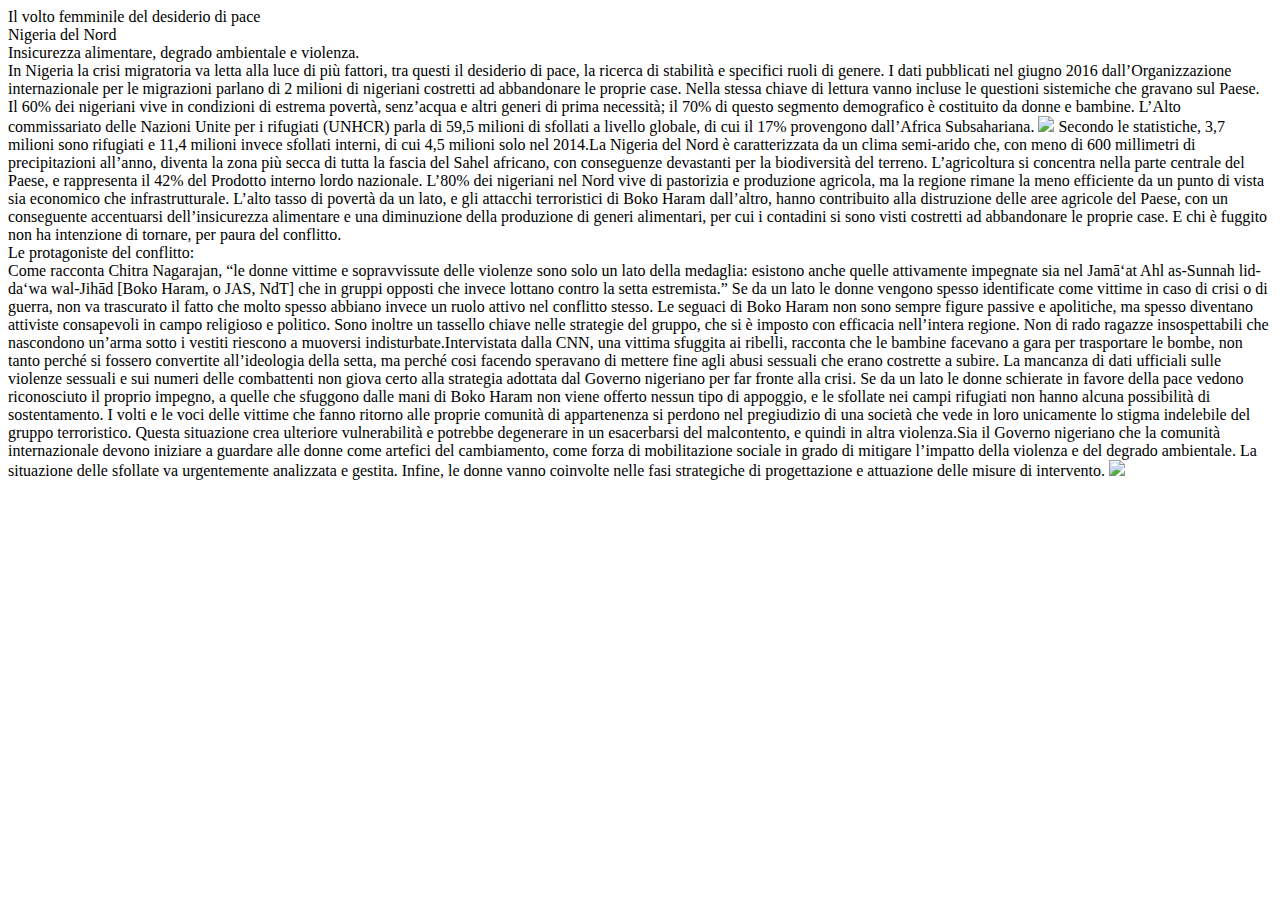
==== index.html @ cd3a7316 "Rename web.html to index.html" ====
<!DOCTYPE html >
<html>
<head>
    <title> il volto femminile del desiderio di pace </title>
<link rel="stylesheet" type="text/css" href="STYLES/main.css">
</head>
<body>
<div class="head">
<header>
		 Il volto femminile del desiderio di pace
</header>
     <div class="subhead">
     	Nigeria del Nord
     </div>     
</div>
<div class="content">
    <div class="headline hl1">
    	Insicurezza alimentare, degrado ambientale e violenza.
    	</div>
    In Nigeria la crisi migratoria va letta alla luce di più fattori, tra questi il desiderio di pace, la ricerca di stabilità e specifici ruoli di genere. I dati pubblicati nel giugno 2016 dall’Organizzazione internazionale per le migrazioni parlano di 2 milioni di nigeriani costretti ad abbandonare le proprie case. Nella stessa chiave di lettura vanno incluse le questioni sistemiche che gravano sul Paese. Il 60% dei nigeriani vive in condizioni di estrema povertà, senz’acqua e altri generi di prima necessità; il 70% di questo segmento demografico è costituito da donne e bambine. L’Alto commissariato delle Nazioni Unite per i rifugiati (UNHCR) parla di 59,5 milioni di sfollati a livello globale, di cui il 17% provengono dall’Africa Subsahariana. 
    <img src="images/nigeria.jpg">

    Secondo le statistiche, 3,7 milioni sono rifugiati e 11,4 milioni invece sfollati interni, di cui 4,5 milioni solo nel 2014.La Nigeria del Nord è caratterizzata da un clima semi-arido che, con meno di 600 millimetri di precipitazioni all’anno, diventa la zona più secca di tutta la fascia del Sahel africano, con conseguenze devastanti per la biodiversità del terreno. L’agricoltura si concentra nella parte centrale del Paese, e rappresenta il 42% del Prodotto interno lordo nazionale. 
    L’80% dei nigeriani nel Nord vive di pastorizia e produzione agricola, ma la regione rimane la meno efficiente da un punto di vista sia economico che infrastrutturale. L’alto tasso di povertà da un lato, e gli attacchi terroristici di Boko Haram dall’altro, hanno contribuito alla distruzione delle aree agricole del Paese, con un conseguente accentuarsi dell’insicurezza alimentare e una diminuzione della produzione di generi alimentari, per cui i contadini si sono visti costretti ad abbandonare le proprie case. E chi è fuggito non ha intenzione di tornare, per paura del conflitto.
        <div class= "headline hl1">
        Le protagoniste del conflitto:
    </div>

     Come racconta Chitra Nagarajan, “le donne vittime e sopravvissute delle violenze sono solo un lato della medaglia: esistono anche quelle attivamente impegnate sia nel Jamāʻat Ahl as-Sunnah lid-daʻwa wal-Jihād [Boko Haram, o JAS, NdT] che in gruppi opposti che invece lottano contro la setta estremista.” Se da un lato le donne vengono spesso identificate come vittime in caso di crisi o di guerra, non va trascurato il fatto che molto spesso abbiano invece un ruolo attivo nel conflitto stesso. Le seguaci di Boko Haram non sono sempre figure passive e apolitiche, ma spesso diventano attiviste consapevoli in campo religioso e politico. Sono inoltre un tassello chiave nelle strategie del gruppo, che si è imposto con efficacia nell’intera regione. Non di rado ragazze insospettabili che nascondono un’arma sotto i vestiti riescono a muoversi indisturbate.Intervistata dalla CNN, una vittima sfuggita ai ribelli, racconta che le bambine facevano a gara per trasportare le bombe, non tanto perché si fossero convertite all’ideologia della setta, ma perché cosi facendo speravano di mettere fine agli abusi sessuali che erano costrette a subire. La mancanza di dati ufficiali sulle violenze sessuali e sui numeri delle combattenti non giova certo alla strategia adottata dal Governo nigeriano per far fronte alla crisi. Se da un lato le donne schierate in favore della pace vedono riconosciuto il proprio impegno, a quelle che sfuggono dalle mani di Boko Haram non viene offerto nessun tipo di appoggio, e le sfollate nei campi rifugiati non hanno alcuna possibilità di sostentamento. I volti e le voci delle vittime che fanno ritorno alle proprie comunità di appartenenza si perdono nel pregiudizio di una società che vede in loro unicamente lo stigma indelebile del gruppo terroristico. Questa situazione crea ulteriore vulnerabilità e potrebbe degenerare in un esacerbarsi del malcontento, e quindi in altra violenza.Sia il Governo nigeriano che la comunità internazionale devono iniziare a guardare alle donne come artefici del cambiamento, come forza di mobilitazione sociale in grado di mitigare l’impatto della violenza e del degrado ambientale. La situazione delle sfollate va urgentemente analizzata e gestita. Infine, le donne vanno coinvolte nelle fasi strategiche di progettazione e attuazione delle misure di intervento.
     <img src="images/donna.jpg">
</div>
</body>
</html>
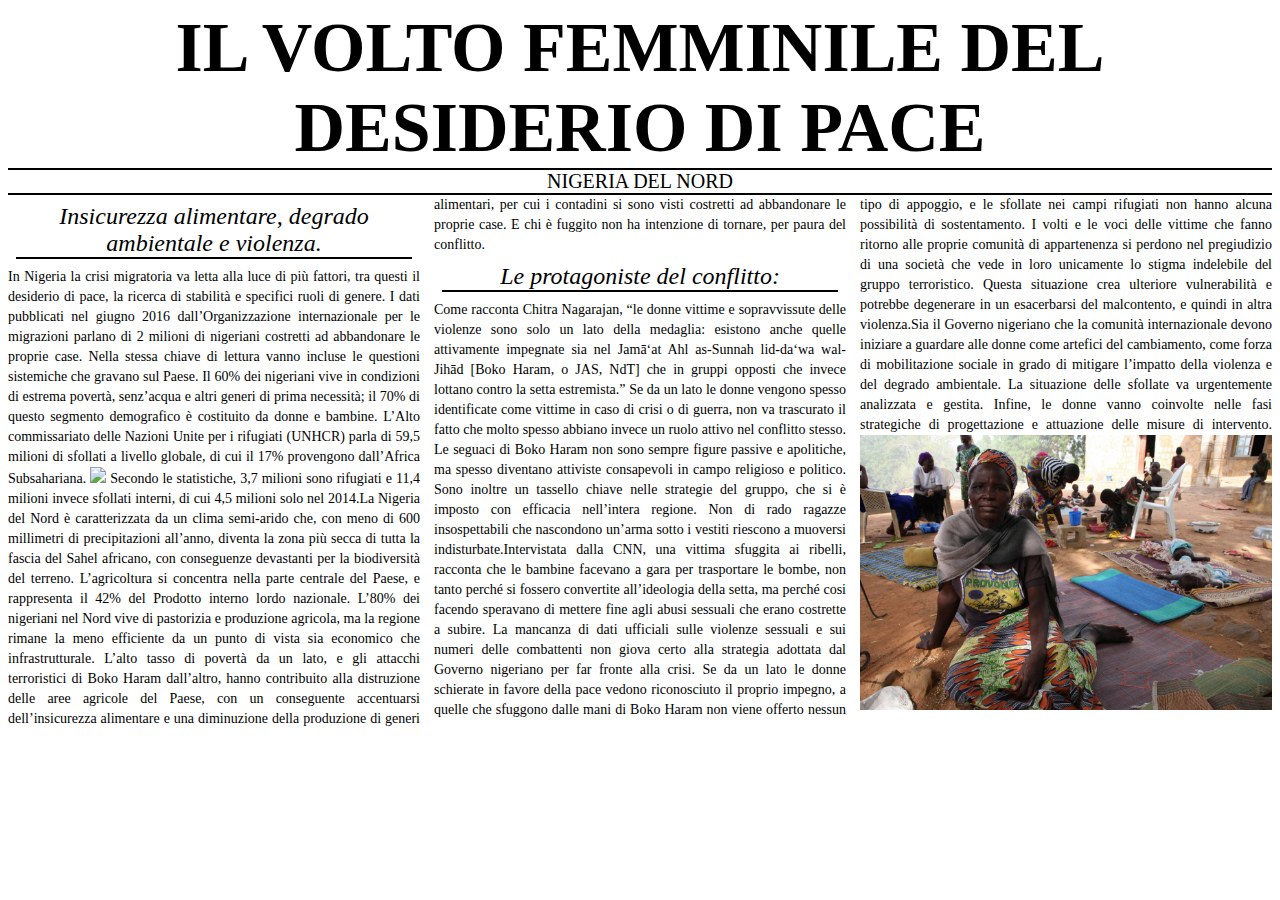
==== commit 86c6fc1f: "Update index.html" ====
--- a/index.html
+++ b/index.html
@@ -2,7 +2,7 @@
 <html>
 <head>
     <title> il volto femminile del desiderio di pace </title>
-<link rel="stylesheet" type="text/css" href="STYLES/main.css">
+<link rel="stylesheet" type="text/css" href="styles/main.css">
 </head>
 <body>
 <div class="head">
--- a/styles/main.css
+++ b/styles/main.css
@@ -0,0 +1,41 @@
+    header {
+	font-family: 'Playfair display', serif;
+    font-size: 70px;
+    font-weight: bold;
+    text-transform: uppercase;
+	}
+	.content{
+		column-count: 3;
+		line-height:20px;
+	}
+	.head{
+		font-family: Georgia, times, serif;
+		position: relative;
+		text-align: center;
+		}
+	img{
+		max-width: 100%
+	}
+	.subhead{
+		border-bottom: 2px solid #000;
+		border-top:2px solid #000;
+		font-size: 20px;
+		padding: 12px 0 12px #000;
+		text-transform:uppercase;
+	}
+	body{
+		font-size: 14px;
+		font-style: normal;
+		margin: 8px;
+		text-align: justify;	
+	}
+	.headline{
+		border-bottom: 2px solid #000;
+		font-size: 24px;
+		font-style: italic;
+		line-height: normal;
+		margin: 8px;
+		padding: 12 px 0 12px 0;
+		text-align: center;
+		text-transform: unset;
+	}
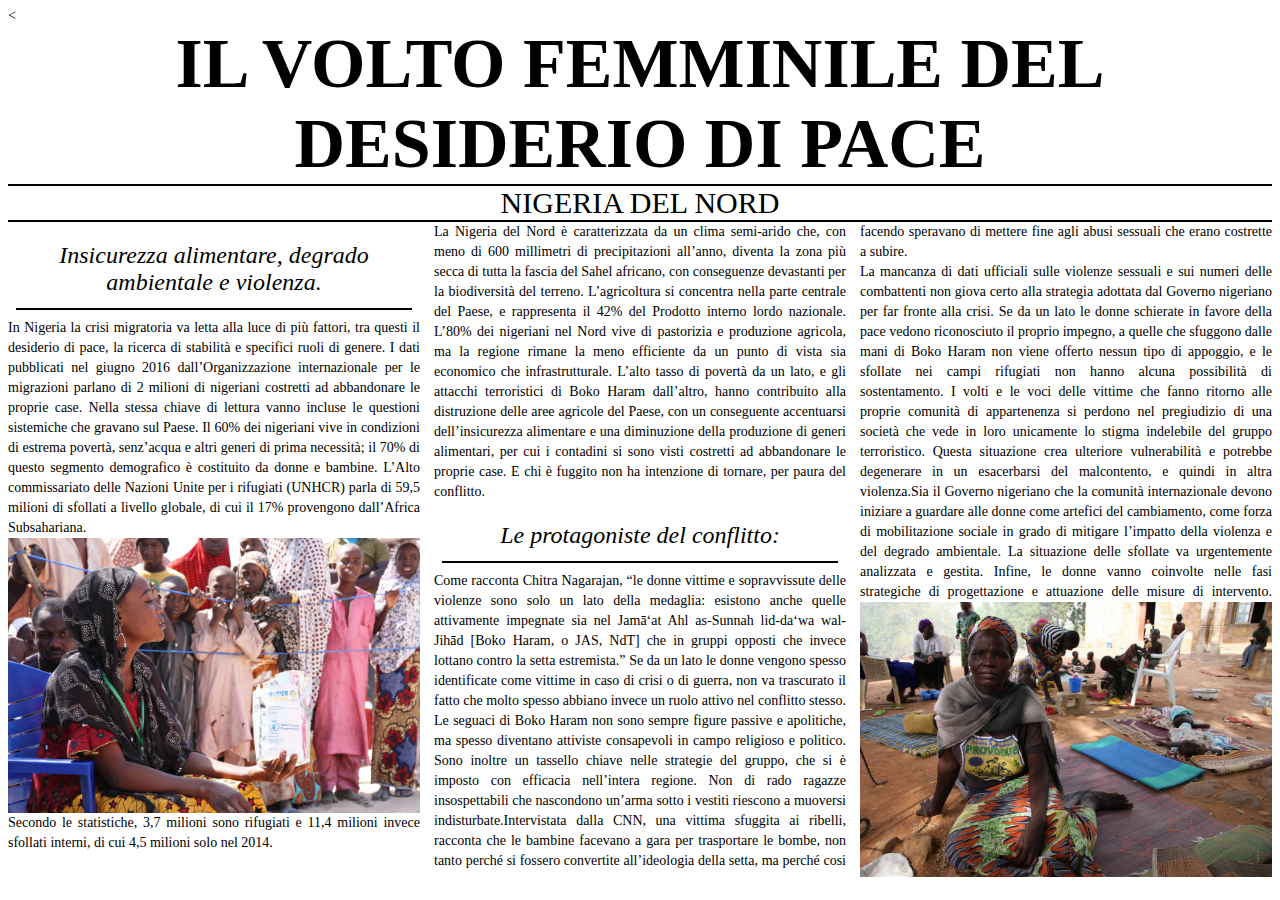
==== commit 1725e4a7: "Update index.html" ====
--- a/index.html
+++ b/index.html
@@ -1,4 +1,4 @@
-<!DOCTYPE html >
+<<!DOCTYPE html >
 <html>
 <head>
     <title> il volto femminile del desiderio di pace </title>
@@ -7,26 +7,27 @@
 <body>
 <div class="head">
 <header>
-		 Il volto femminile del desiderio di pace
+         Il volto femminile del desiderio di pace
 </header>
      <div class="subhead">
-     	Nigeria del Nord
+        Nigeria del Nord
      </div>     
 </div>
 <div class="content">
     <div class="headline hl1">
-    	Insicurezza alimentare, degrado ambientale e violenza.
-    	</div>
+        Insicurezza alimentare, degrado ambientale e violenza.
+        </div>
     In Nigeria la crisi migratoria va letta alla luce di più fattori, tra questi il desiderio di pace, la ricerca di stabilità e specifici ruoli di genere. I dati pubblicati nel giugno 2016 dall’Organizzazione internazionale per le migrazioni parlano di 2 milioni di nigeriani costretti ad abbandonare le proprie case. Nella stessa chiave di lettura vanno incluse le questioni sistemiche che gravano sul Paese. Il 60% dei nigeriani vive in condizioni di estrema povertà, senz’acqua e altri generi di prima necessità; il 70% di questo segmento demografico è costituito da donne e bambine. L’Alto commissariato delle Nazioni Unite per i rifugiati (UNHCR) parla di 59,5 milioni di sfollati a livello globale, di cui il 17% provengono dall’Africa Subsahariana. 
-    <img src="images/nigeria.jpg">
+    <img src="images/nigeria.jpg"> Secondo le statistiche, 3,7 milioni sono rifugiati e 11,4 milioni invece sfollati interni, di cui 4,5 milioni solo nel 2014.
 
-    Secondo le statistiche, 3,7 milioni sono rifugiati e 11,4 milioni invece sfollati interni, di cui 4,5 milioni solo nel 2014.La Nigeria del Nord è caratterizzata da un clima semi-arido che, con meno di 600 millimetri di precipitazioni all’anno, diventa la zona più secca di tutta la fascia del Sahel africano, con conseguenze devastanti per la biodiversità del terreno. L’agricoltura si concentra nella parte centrale del Paese, e rappresenta il 42% del Prodotto interno lordo nazionale. 
+    <div>La Nigeria del Nord è caratterizzata da un clima semi-arido che, con meno di 600 millimetri di precipitazioni all’anno, diventa la zona più secca di tutta la fascia del Sahel africano, con conseguenze devastanti per la biodiversità del terreno. L’agricoltura si concentra nella parte centrale del Paese, e rappresenta il 42% del Prodotto interno lordo nazionale. 
     L’80% dei nigeriani nel Nord vive di pastorizia e produzione agricola, ma la regione rimane la meno efficiente da un punto di vista sia economico che infrastrutturale. L’alto tasso di povertà da un lato, e gli attacchi terroristici di Boko Haram dall’altro, hanno contribuito alla distruzione delle aree agricole del Paese, con un conseguente accentuarsi dell’insicurezza alimentare e una diminuzione della produzione di generi alimentari, per cui i contadini si sono visti costretti ad abbandonare le proprie case. E chi è fuggito non ha intenzione di tornare, per paura del conflitto.
         <div class= "headline hl1">
         Le protagoniste del conflitto:
     </div>
-
-     Come racconta Chitra Nagarajan, “le donne vittime e sopravvissute delle violenze sono solo un lato della medaglia: esistono anche quelle attivamente impegnate sia nel Jamāʻat Ahl as-Sunnah lid-daʻwa wal-Jihād [Boko Haram, o JAS, NdT] che in gruppi opposti che invece lottano contro la setta estremista.” Se da un lato le donne vengono spesso identificate come vittime in caso di crisi o di guerra, non va trascurato il fatto che molto spesso abbiano invece un ruolo attivo nel conflitto stesso. Le seguaci di Boko Haram non sono sempre figure passive e apolitiche, ma spesso diventano attiviste consapevoli in campo religioso e politico. Sono inoltre un tassello chiave nelle strategie del gruppo, che si è imposto con efficacia nell’intera regione. Non di rado ragazze insospettabili che nascondono un’arma sotto i vestiti riescono a muoversi indisturbate.Intervistata dalla CNN, una vittima sfuggita ai ribelli, racconta che le bambine facevano a gara per trasportare le bombe, non tanto perché si fossero convertite all’ideologia della setta, ma perché cosi facendo speravano di mettere fine agli abusi sessuali che erano costrette a subire. La mancanza di dati ufficiali sulle violenze sessuali e sui numeri delle combattenti non giova certo alla strategia adottata dal Governo nigeriano per far fronte alla crisi. Se da un lato le donne schierate in favore della pace vedono riconosciuto il proprio impegno, a quelle che sfuggono dalle mani di Boko Haram non viene offerto nessun tipo di appoggio, e le sfollate nei campi rifugiati non hanno alcuna possibilità di sostentamento. I volti e le voci delle vittime che fanno ritorno alle proprie comunità di appartenenza si perdono nel pregiudizio di una società che vede in loro unicamente lo stigma indelebile del gruppo terroristico. Questa situazione crea ulteriore vulnerabilità e potrebbe degenerare in un esacerbarsi del malcontento, e quindi in altra violenza.Sia il Governo nigeriano che la comunità internazionale devono iniziare a guardare alle donne come artefici del cambiamento, come forza di mobilitazione sociale in grado di mitigare l’impatto della violenza e del degrado ambientale. La situazione delle sfollate va urgentemente analizzata e gestita. Infine, le donne vanno coinvolte nelle fasi strategiche di progettazione e attuazione delle misure di intervento.
+     Come racconta Chitra Nagarajan, “le donne vittime e sopravvissute delle violenze sono solo un lato della medaglia: esistono anche quelle attivamente impegnate sia nel Jamāʻat Ahl as-Sunnah lid-daʻwa wal-Jihād [Boko Haram, o JAS, NdT] che in gruppi opposti che invece lottano contro la setta estremista.” Se da un lato le donne vengono spesso identificate come vittime in caso di crisi o di guerra, non va trascurato il fatto che molto spesso abbiano invece un ruolo attivo nel conflitto stesso. Le seguaci di Boko Haram non sono sempre figure passive e apolitiche, ma spesso diventano attiviste consapevoli in campo religioso e politico. Sono inoltre un tassello chiave nelle strategie del gruppo, che si è imposto con efficacia nell’intera regione. Non di rado ragazze insospettabili che nascondono un’arma sotto i vestiti riescono a muoversi indisturbate.Intervistata dalla CNN, una vittima sfuggita ai ribelli, racconta che le bambine facevano a gara per trasportare le bombe, non tanto perché si fossero convertite all’ideologia della setta, ma perché cosi facendo speravano di mettere fine agli abusi sessuali che erano costrette a subire.
+     </div> 
+      La mancanza di dati ufficiali sulle violenze sessuali e sui numeri delle combattenti non giova certo alla strategia adottata dal Governo nigeriano per far fronte alla crisi. Se da un lato le donne schierate in favore della pace vedono riconosciuto il proprio impegno, a quelle che sfuggono dalle mani di Boko Haram non viene offerto nessun tipo di appoggio, e le sfollate nei campi rifugiati non hanno alcuna possibilità di sostentamento. I volti e le voci delle vittime che fanno ritorno alle proprie comunità di appartenenza si perdono nel pregiudizio di una società che vede in loro unicamente lo stigma indelebile del gruppo terroristico. Questa situazione crea ulteriore vulnerabilità e potrebbe degenerare in un esacerbarsi del malcontento, e quindi in altra violenza.Sia il Governo nigeriano che la comunità internazionale devono iniziare a guardare alle donne come artefici del cambiamento, come forza di mobilitazione sociale in grado di mitigare l’impatto della violenza e del degrado ambientale. La situazione delle sfollate va urgentemente analizzata e gestita. Infine, le donne vanno coinvolte nelle fasi strategiche di progettazione e attuazione delle misure di intervento.
      <img src="images/donna.jpg">
 </div>
 </body>
--- a/styles/main.css
+++ b/styles/main.css
@@ -1,4 +1,4 @@
-    header {
+header {
 	font-family: 'Playfair display', serif;
     font-size: 70px;
     font-weight: bold;
@@ -19,7 +19,7 @@
 	.subhead{
 		border-bottom: 2px solid #000;
 		border-top:2px solid #000;
-		font-size: 20px;
+		font-size: 30px;
 		padding: 12px 0 12px #000;
 		text-transform:uppercase;
 	}
@@ -35,7 +35,7 @@
 		font-style: italic;
 		line-height: normal;
 		margin: 8px;
-		padding: 12 px 0 12px 0;
+		padding: 12px 0 12px 0;
 		text-align: center;
 		text-transform: unset;
 	}
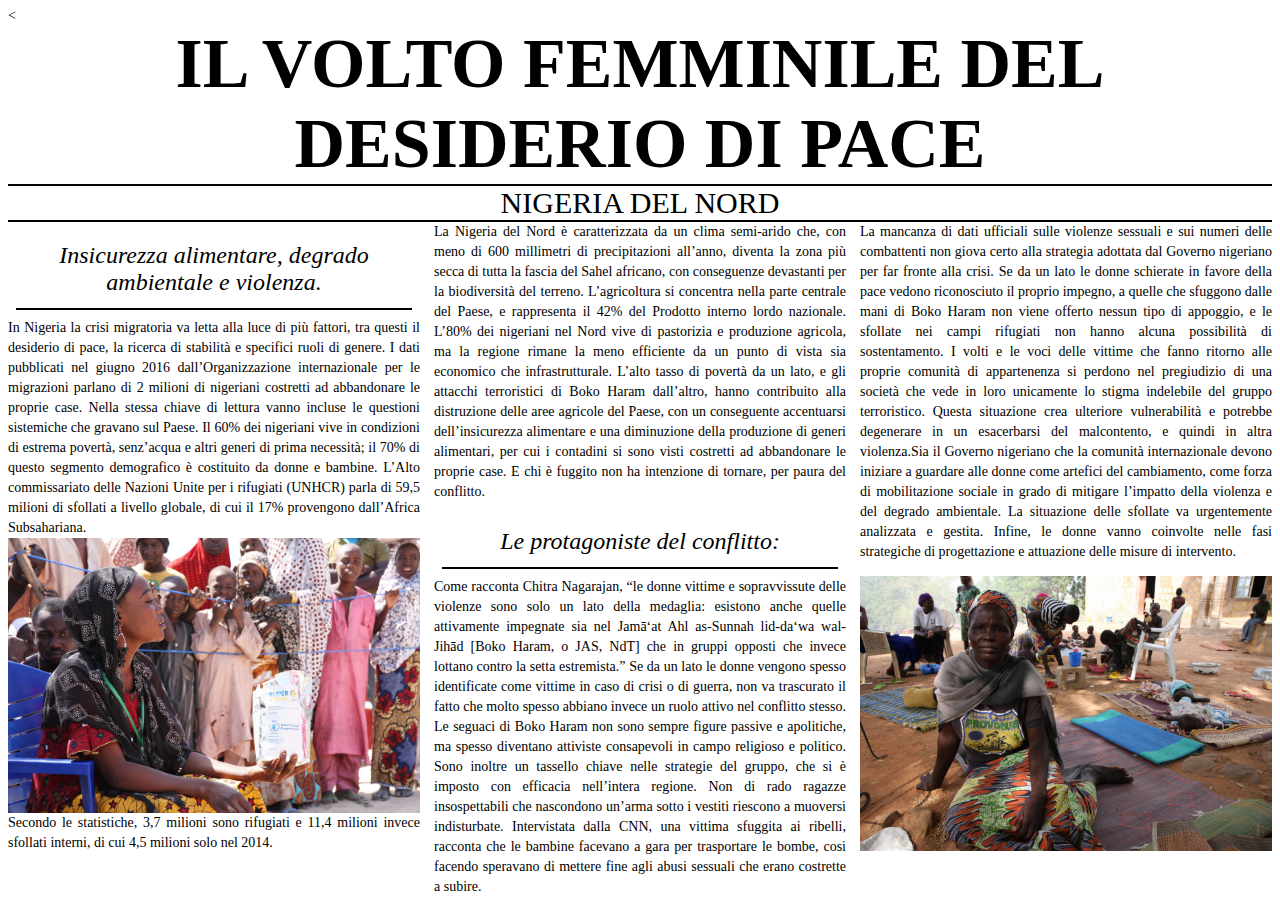
==== commit 50549c81: "Update index.html" ====
--- a/index.html
+++ b/index.html
@@ -20,14 +20,15 @@
     In Nigeria la crisi migratoria va letta alla luce di più fattori, tra questi il desiderio di pace, la ricerca di stabilità e specifici ruoli di genere. I dati pubblicati nel giugno 2016 dall’Organizzazione internazionale per le migrazioni parlano di 2 milioni di nigeriani costretti ad abbandonare le proprie case. Nella stessa chiave di lettura vanno incluse le questioni sistemiche che gravano sul Paese. Il 60% dei nigeriani vive in condizioni di estrema povertà, senz’acqua e altri generi di prima necessità; il 70% di questo segmento demografico è costituito da donne e bambine. L’Alto commissariato delle Nazioni Unite per i rifugiati (UNHCR) parla di 59,5 milioni di sfollati a livello globale, di cui il 17% provengono dall’Africa Subsahariana. 
     <img src="images/nigeria.jpg"> Secondo le statistiche, 3,7 milioni sono rifugiati e 11,4 milioni invece sfollati interni, di cui 4,5 milioni solo nel 2014.
 
-    <div>La Nigeria del Nord è caratterizzata da un clima semi-arido che, con meno di 600 millimetri di precipitazioni all’anno, diventa la zona più secca di tutta la fascia del Sahel africano, con conseguenze devastanti per la biodiversità del terreno. L’agricoltura si concentra nella parte centrale del Paese, e rappresenta il 42% del Prodotto interno lordo nazionale. 
+    <p> La Nigeria del Nord è caratterizzata da un clima semi-arido che, con meno di 600 millimetri di precipitazioni all’anno, diventa la zona più secca di tutta la fascia del Sahel africano, con conseguenze devastanti per la biodiversità del terreno. L’agricoltura si concentra nella parte centrale del Paese, e rappresenta il 42% del Prodotto interno lordo nazionale. 
     L’80% dei nigeriani nel Nord vive di pastorizia e produzione agricola, ma la regione rimane la meno efficiente da un punto di vista sia economico che infrastrutturale. L’alto tasso di povertà da un lato, e gli attacchi terroristici di Boko Haram dall’altro, hanno contribuito alla distruzione delle aree agricole del Paese, con un conseguente accentuarsi dell’insicurezza alimentare e una diminuzione della produzione di generi alimentari, per cui i contadini si sono visti costretti ad abbandonare le proprie case. E chi è fuggito non ha intenzione di tornare, per paura del conflitto.
         <div class= "headline hl1">
         Le protagoniste del conflitto:
     </div>
-     Come racconta Chitra Nagarajan, “le donne vittime e sopravvissute delle violenze sono solo un lato della medaglia: esistono anche quelle attivamente impegnate sia nel Jamāʻat Ahl as-Sunnah lid-daʻwa wal-Jihād [Boko Haram, o JAS, NdT] che in gruppi opposti che invece lottano contro la setta estremista.” Se da un lato le donne vengono spesso identificate come vittime in caso di crisi o di guerra, non va trascurato il fatto che molto spesso abbiano invece un ruolo attivo nel conflitto stesso. Le seguaci di Boko Haram non sono sempre figure passive e apolitiche, ma spesso diventano attiviste consapevoli in campo religioso e politico. Sono inoltre un tassello chiave nelle strategie del gruppo, che si è imposto con efficacia nell’intera regione. Non di rado ragazze insospettabili che nascondono un’arma sotto i vestiti riescono a muoversi indisturbate.Intervistata dalla CNN, una vittima sfuggita ai ribelli, racconta che le bambine facevano a gara per trasportare le bombe, non tanto perché si fossero convertite all’ideologia della setta, ma perché cosi facendo speravano di mettere fine agli abusi sessuali che erano costrette a subire.
-     </div> 
-      La mancanza di dati ufficiali sulle violenze sessuali e sui numeri delle combattenti non giova certo alla strategia adottata dal Governo nigeriano per far fronte alla crisi. Se da un lato le donne schierate in favore della pace vedono riconosciuto il proprio impegno, a quelle che sfuggono dalle mani di Boko Haram non viene offerto nessun tipo di appoggio, e le sfollate nei campi rifugiati non hanno alcuna possibilità di sostentamento. I volti e le voci delle vittime che fanno ritorno alle proprie comunità di appartenenza si perdono nel pregiudizio di una società che vede in loro unicamente lo stigma indelebile del gruppo terroristico. Questa situazione crea ulteriore vulnerabilità e potrebbe degenerare in un esacerbarsi del malcontento, e quindi in altra violenza.Sia il Governo nigeriano che la comunità internazionale devono iniziare a guardare alle donne come artefici del cambiamento, come forza di mobilitazione sociale in grado di mitigare l’impatto della violenza e del degrado ambientale. La situazione delle sfollate va urgentemente analizzata e gestita. Infine, le donne vanno coinvolte nelle fasi strategiche di progettazione e attuazione delle misure di intervento.
+     Come racconta Chitra Nagarajan, “le donne vittime e sopravvissute delle violenze sono solo un lato della medaglia: esistono anche quelle attivamente impegnate sia nel Jamāʻat Ahl as-Sunnah lid-daʻwa wal-Jihād [Boko Haram, o JAS, NdT] che in gruppi opposti che invece lottano contro la setta estremista.” Se da un lato le donne vengono spesso identificate come vittime in caso di crisi o di guerra, non va trascurato il fatto che molto spesso abbiano invece un ruolo attivo nel conflitto stesso. Le seguaci di Boko Haram non sono sempre figure passive e apolitiche, ma spesso diventano attiviste consapevoli in campo religioso e politico. Sono inoltre un tassello chiave nelle strategie del gruppo, che si è imposto con efficacia nell’intera regione. Non di rado ragazze insospettabili che nascondono un’arma sotto i vestiti riescono a muoversi indisturbate. Intervistata dalla CNN, una vittima sfuggita ai ribelli, racconta che le bambine facevano a gara per trasportare le bombe, cosi facendo speravano di mettere fine agli abusi sessuali che erano costrette a subire.</p>
+     
+      
+      <p>La mancanza di dati ufficiali sulle violenze sessuali e sui numeri delle combattenti non giova certo alla strategia adottata dal Governo nigeriano per far fronte alla crisi. Se da un lato le donne schierate in favore della pace vedono riconosciuto il proprio impegno, a quelle che sfuggono dalle mani di Boko Haram non viene offerto nessun tipo di appoggio, e le sfollate nei campi rifugiati non hanno alcuna possibilità di sostentamento. I volti e le voci delle vittime che fanno ritorno alle proprie comunità di appartenenza si perdono nel pregiudizio di una società che vede in loro unicamente lo stigma indelebile del gruppo terroristico. Questa situazione crea ulteriore vulnerabilità e potrebbe degenerare in un esacerbarsi del malcontento, e quindi in altra violenza.Sia il Governo nigeriano che la comunità internazionale devono iniziare a guardare alle donne come artefici del cambiamento, come forza di mobilitazione sociale in grado di mitigare l’impatto della violenza e del degrado ambientale. La situazione delle sfollate va urgentemente analizzata e gestita. Infine, le donne vanno coinvolte nelle fasi strategiche di progettazione e attuazione delle misure di intervento.</p>
      <img src="images/donna.jpg">
 </div>
 </body>
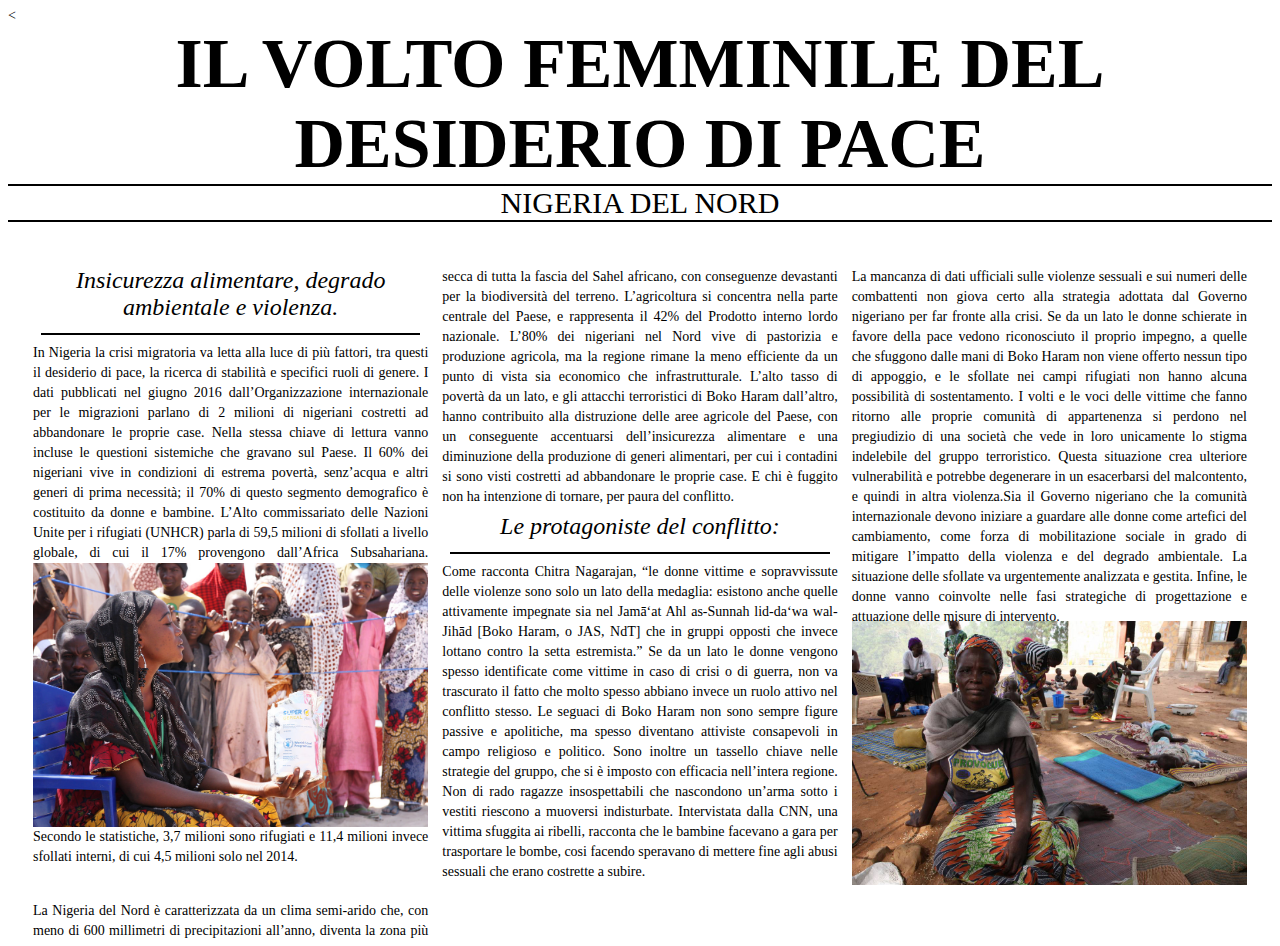
==== commit 4ece3ef9: "Update index.html" ====
--- a/index.html
+++ b/index.html
@@ -17,18 +17,20 @@
     <div class="headline hl1">
         Insicurezza alimentare, degrado ambientale e violenza.
         </div>
-    In Nigeria la crisi migratoria va letta alla luce di più fattori, tra questi il desiderio di pace, la ricerca di stabilità e specifici ruoli di genere. I dati pubblicati nel giugno 2016 dall’Organizzazione internazionale per le migrazioni parlano di 2 milioni di nigeriani costretti ad abbandonare le proprie case. Nella stessa chiave di lettura vanno incluse le questioni sistemiche che gravano sul Paese. Il 60% dei nigeriani vive in condizioni di estrema povertà, senz’acqua e altri generi di prima necessità; il 70% di questo segmento demografico è costituito da donne e bambine. L’Alto commissariato delle Nazioni Unite per i rifugiati (UNHCR) parla di 59,5 milioni di sfollati a livello globale, di cui il 17% provengono dall’Africa Subsahariana. 
-    <img src="images/nigeria.jpg"> Secondo le statistiche, 3,7 milioni sono rifugiati e 11,4 milioni invece sfollati interni, di cui 4,5 milioni solo nel 2014.
-
-    <p> La Nigeria del Nord è caratterizzata da un clima semi-arido che, con meno di 600 millimetri di precipitazioni all’anno, diventa la zona più secca di tutta la fascia del Sahel africano, con conseguenze devastanti per la biodiversità del terreno. L’agricoltura si concentra nella parte centrale del Paese, e rappresenta il 42% del Prodotto interno lordo nazionale. 
+    In Nigeria la crisi migratoria va letta alla luce di più fattori, tra questi il desiderio di pace, la ricerca di stabilità e specifici ruoli di genere. I dati pubblicati nel giugno 2016 dall’Organizzazione internazionale per le migrazioni parlano di 2 milioni di nigeriani costretti ad abbandonare le proprie case. Nella stessa chiave di lettura vanno incluse le questioni sistemiche che gravano sul Paese. Il 60% dei nigeriani vive in condizioni di estrema povertà, senz’acqua e altri generi di prima necessità; il 70% di questo segmento demografico è costituito da donne e bambine. L’Alto commissariato delle Nazioni Unite per i rifugiati (UNHCR) parla di 59,5 milioni di sfollati a livello globale, di cui il 17% provengono dall’Africa Subsahariana.        
+    <img src="images/nigeria.jpg">  
+    Secondo le statistiche, 3,7 milioni sono rifugiati e 11,4 milioni invece sfollati interni, di cui 4,5 milioni solo nel 2014.
+    <p>
+    La Nigeria del Nord è caratterizzata da un clima semi-arido che, con meno di 600 millimetri di precipitazioni all’anno, diventa la zona più secca di tutta la fascia del Sahel africano, con conseguenze devastanti per la biodiversità del terreno. L’agricoltura si concentra nella parte centrale del Paese, e rappresenta il 42% del Prodotto interno lordo nazionale. 
     L’80% dei nigeriani nel Nord vive di pastorizia e produzione agricola, ma la regione rimane la meno efficiente da un punto di vista sia economico che infrastrutturale. L’alto tasso di povertà da un lato, e gli attacchi terroristici di Boko Haram dall’altro, hanno contribuito alla distruzione delle aree agricole del Paese, con un conseguente accentuarsi dell’insicurezza alimentare e una diminuzione della produzione di generi alimentari, per cui i contadini si sono visti costretti ad abbandonare le proprie case. E chi è fuggito non ha intenzione di tornare, per paura del conflitto.
         <div class= "headline hl1">
         Le protagoniste del conflitto:
     </div>
-     Come racconta Chitra Nagarajan, “le donne vittime e sopravvissute delle violenze sono solo un lato della medaglia: esistono anche quelle attivamente impegnate sia nel Jamāʻat Ahl as-Sunnah lid-daʻwa wal-Jihād [Boko Haram, o JAS, NdT] che in gruppi opposti che invece lottano contro la setta estremista.” Se da un lato le donne vengono spesso identificate come vittime in caso di crisi o di guerra, non va trascurato il fatto che molto spesso abbiano invece un ruolo attivo nel conflitto stesso. Le seguaci di Boko Haram non sono sempre figure passive e apolitiche, ma spesso diventano attiviste consapevoli in campo religioso e politico. Sono inoltre un tassello chiave nelle strategie del gruppo, che si è imposto con efficacia nell’intera regione. Non di rado ragazze insospettabili che nascondono un’arma sotto i vestiti riescono a muoversi indisturbate. Intervistata dalla CNN, una vittima sfuggita ai ribelli, racconta che le bambine facevano a gara per trasportare le bombe, cosi facendo speravano di mettere fine agli abusi sessuali che erano costrette a subire.</p>
-     
-      
-      <p>La mancanza di dati ufficiali sulle violenze sessuali e sui numeri delle combattenti non giova certo alla strategia adottata dal Governo nigeriano per far fronte alla crisi. Se da un lato le donne schierate in favore della pace vedono riconosciuto il proprio impegno, a quelle che sfuggono dalle mani di Boko Haram non viene offerto nessun tipo di appoggio, e le sfollate nei campi rifugiati non hanno alcuna possibilità di sostentamento. I volti e le voci delle vittime che fanno ritorno alle proprie comunità di appartenenza si perdono nel pregiudizio di una società che vede in loro unicamente lo stigma indelebile del gruppo terroristico. Questa situazione crea ulteriore vulnerabilità e potrebbe degenerare in un esacerbarsi del malcontento, e quindi in altra violenza.Sia il Governo nigeriano che la comunità internazionale devono iniziare a guardare alle donne come artefici del cambiamento, come forza di mobilitazione sociale in grado di mitigare l’impatto della violenza e del degrado ambientale. La situazione delle sfollate va urgentemente analizzata e gestita. Infine, le donne vanno coinvolte nelle fasi strategiche di progettazione e attuazione delle misure di intervento.</p>
+     Come racconta Chitra Nagarajan, “le donne vittime e sopravvissute delle violenze sono solo un lato della medaglia: esistono anche quelle attivamente impegnate sia nel Jamāʻat Ahl as-Sunnah lid-daʻwa wal-Jihād [Boko Haram, o JAS, NdT] che in gruppi opposti che invece lottano contro la setta estremista.” Se da un lato le donne vengono spesso identificate come vittime in caso di crisi o di guerra, non va trascurato il fatto che molto spesso abbiano invece un ruolo attivo nel conflitto stesso. Le seguaci di Boko Haram non sono sempre figure passive e apolitiche, ma spesso diventano attiviste consapevoli in campo religioso e politico. Sono inoltre un tassello chiave nelle strategie del gruppo, che si è imposto con efficacia nell’intera regione. Non di rado ragazze insospettabili che nascondono un’arma sotto i vestiti riescono a muoversi indisturbate. Intervistata dalla CNN, una vittima sfuggita ai ribelli, racconta che le bambine facevano a gara per trasportare le bombe, cosi facendo speravano di mettere fine agli abusi sessuali che erano costrette a subire.
+     </p>
+     <p>
+     La mancanza di dati ufficiali sulle violenze sessuali e sui numeri delle combattenti non giova certo alla strategia adottata dal Governo nigeriano per far fronte alla crisi. Se da un lato le donne schierate in favore della pace vedono riconosciuto il proprio impegno, a quelle che sfuggono dalle mani di Boko Haram non viene offerto nessun tipo di appoggio, e le sfollate nei campi rifugiati non hanno alcuna possibilità di sostentamento. I volti e le voci delle vittime che fanno ritorno alle proprie comunità di appartenenza si perdono nel pregiudizio di una società che vede in loro unicamente lo stigma indelebile del gruppo terroristico. Questa situazione crea ulteriore vulnerabilità e potrebbe degenerare in un esacerbarsi del malcontento, e quindi in altra violenza.Sia il Governo nigeriano che la comunità internazionale devono iniziare a guardare alle donne come artefici del cambiamento, come forza di mobilitazione sociale in grado di mitigare l’impatto della violenza e del degrado ambientale. La situazione delle sfollate va urgentemente analizzata e gestita. Infine, le donne vanno coinvolte nelle fasi strategiche di progettazione e attuazione delle misure di intervento.
+     </p>
      <img src="images/donna.jpg">
 </div>
 </body>
--- a/styles/main.css
+++ b/styles/main.css
@@ -1,35 +1,26 @@
-header {
-	font-family: 'Playfair display', serif;
-    font-size: 70px;
-    font-weight: bold;
-    text-transform: uppercase;
-	}
-	.content{
-		column-count: 3;
-		line-height:20px;
-	}
-	.head{
-		font-family: Georgia, times, serif;
-		position: relative;
-		text-align: center;
-		}
-	img{
-		max-width: 100%
-	}
-	.subhead{
-		border-bottom: 2px solid #000;
-		border-top:2px solid #000;
-		font-size: 30px;
-		padding: 12px 0 12px #000;
-		text-transform:uppercase;
-	}
 	body{
 		font-size: 14px;
 		font-style: normal;
 		margin: 8px;
 		text-align: justify;	
 	}
-	.headline{
+		.content{
+		column-count: 3;
+		line-height: 20px;
+		margin: 25px 25px 25px 25px;
+	}
+		.head{
+		font-family: Georgia, times, serif;
+		position: relative;
+		text-align: center;
+		}
+		header {
+			font-family: 'Playfair display', serif;
+			font-size: 70px;
+			font-weight: bold;
+			text-transform: uppercase;
+		}
+		.headline{
 		border-bottom: 2px solid #000;
 		font-size: 24px;
 		font-style: italic;
@@ -39,3 +30,17 @@
 		text-align: center;
 		text-transform: unset;
 	}
+	img{
+		max-width: 100%
+	}
+	p {
+		position: relative;
+		top: 20px;
+	}
+	.subhead{
+		border-bottom: 2px solid #000;
+		border-top:2px solid #000;
+		font-size: 30px;
+		padding: 12px 0 12px #000;
+		text-transform:uppercase;
+	}
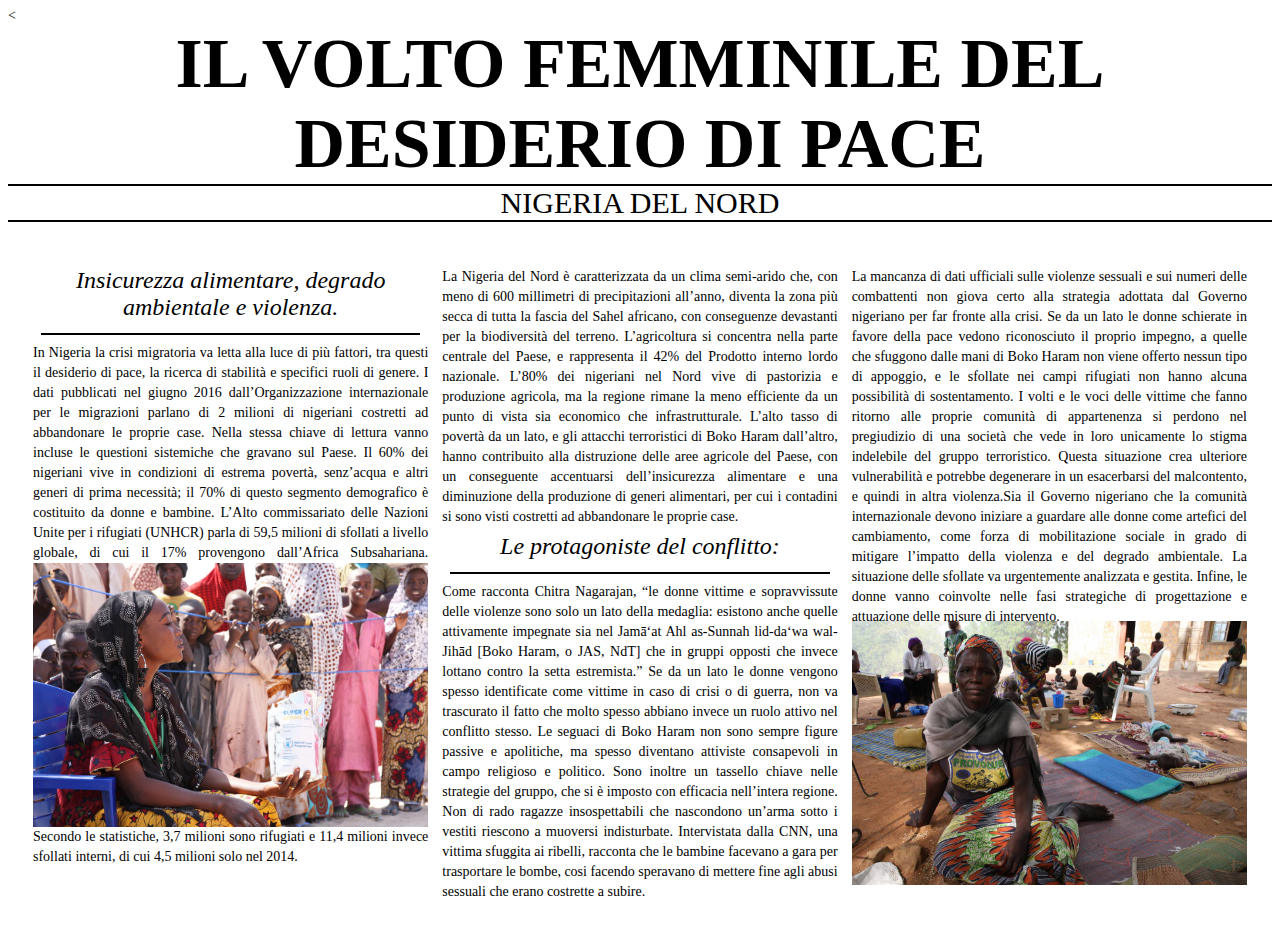
==== commit 0c1d297c: "Update index.html" ====
--- a/index.html
+++ b/index.html
@@ -22,7 +22,7 @@
     Secondo le statistiche, 3,7 milioni sono rifugiati e 11,4 milioni invece sfollati interni, di cui 4,5 milioni solo nel 2014.
     <p>
     La Nigeria del Nord è caratterizzata da un clima semi-arido che, con meno di 600 millimetri di precipitazioni all’anno, diventa la zona più secca di tutta la fascia del Sahel africano, con conseguenze devastanti per la biodiversità del terreno. L’agricoltura si concentra nella parte centrale del Paese, e rappresenta il 42% del Prodotto interno lordo nazionale. 
-    L’80% dei nigeriani nel Nord vive di pastorizia e produzione agricola, ma la regione rimane la meno efficiente da un punto di vista sia economico che infrastrutturale. L’alto tasso di povertà da un lato, e gli attacchi terroristici di Boko Haram dall’altro, hanno contribuito alla distruzione delle aree agricole del Paese, con un conseguente accentuarsi dell’insicurezza alimentare e una diminuzione della produzione di generi alimentari, per cui i contadini si sono visti costretti ad abbandonare le proprie case. E chi è fuggito non ha intenzione di tornare, per paura del conflitto.
+    L’80% dei nigeriani nel Nord vive di pastorizia e produzione agricola, ma la regione rimane la meno efficiente da un punto di vista sia economico che infrastrutturale. L’alto tasso di povertà da un lato, e gli attacchi terroristici di Boko Haram dall’altro, hanno contribuito alla distruzione delle aree agricole del Paese, con un conseguente accentuarsi dell’insicurezza alimentare e una diminuzione della produzione di generi alimentari, per cui i contadini si sono visti costretti ad abbandonare le proprie case.
         <div class= "headline hl1">
         Le protagoniste del conflitto:
     </div>
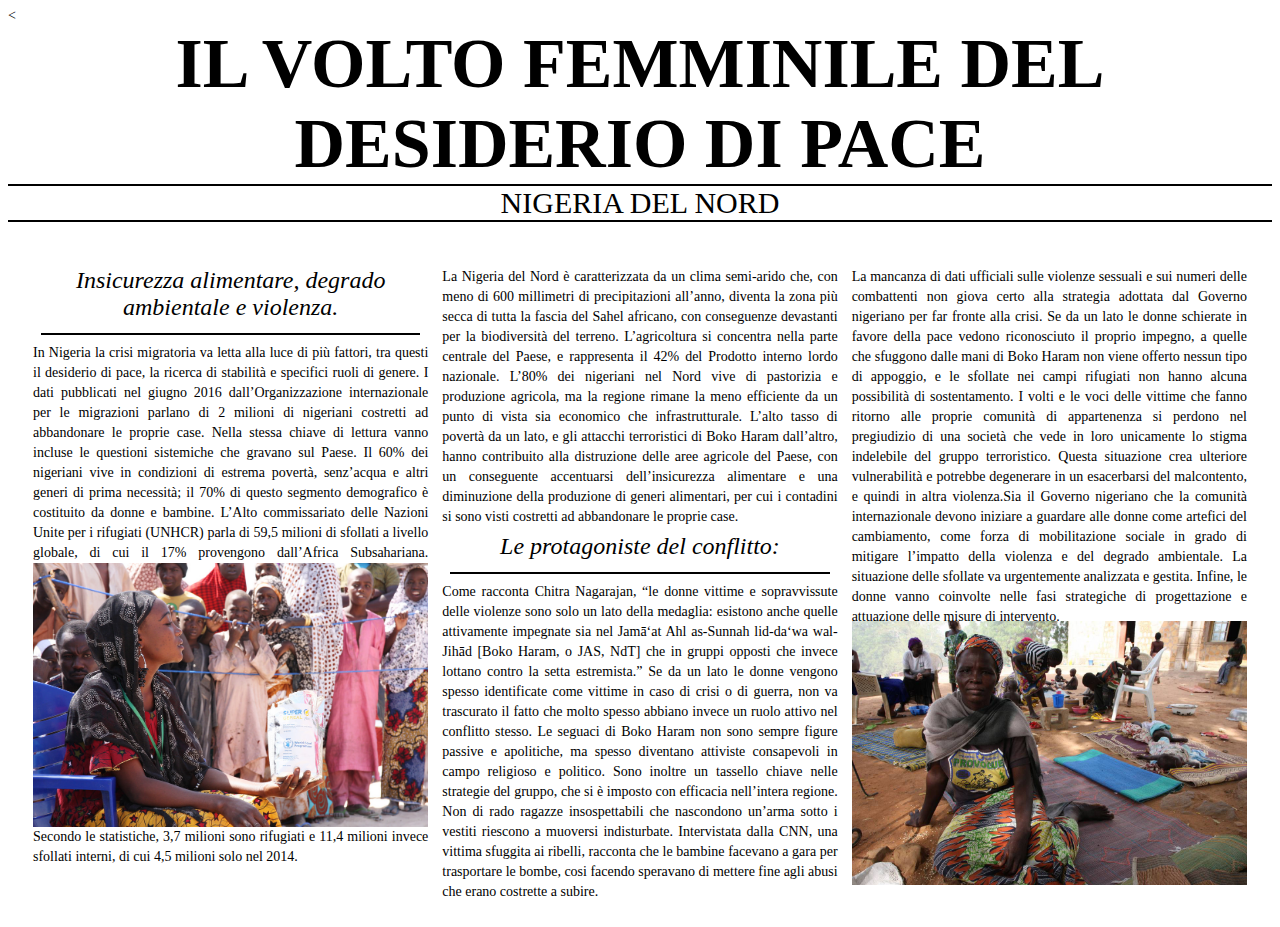
==== commit 5074d8d8: "Update index.html" ====
--- a/index.html
+++ b/index.html
@@ -26,7 +26,7 @@
         <div class= "headline hl1">
         Le protagoniste del conflitto:
     </div>
-     Come racconta Chitra Nagarajan, “le donne vittime e sopravvissute delle violenze sono solo un lato della medaglia: esistono anche quelle attivamente impegnate sia nel Jamāʻat Ahl as-Sunnah lid-daʻwa wal-Jihād [Boko Haram, o JAS, NdT] che in gruppi opposti che invece lottano contro la setta estremista.” Se da un lato le donne vengono spesso identificate come vittime in caso di crisi o di guerra, non va trascurato il fatto che molto spesso abbiano invece un ruolo attivo nel conflitto stesso. Le seguaci di Boko Haram non sono sempre figure passive e apolitiche, ma spesso diventano attiviste consapevoli in campo religioso e politico. Sono inoltre un tassello chiave nelle strategie del gruppo, che si è imposto con efficacia nell’intera regione. Non di rado ragazze insospettabili che nascondono un’arma sotto i vestiti riescono a muoversi indisturbate. Intervistata dalla CNN, una vittima sfuggita ai ribelli, racconta che le bambine facevano a gara per trasportare le bombe, cosi facendo speravano di mettere fine agli abusi sessuali che erano costrette a subire.
+     Come racconta Chitra Nagarajan, “le donne vittime e sopravvissute delle violenze sono solo un lato della medaglia: esistono anche quelle attivamente impegnate sia nel Jamāʻat Ahl as-Sunnah lid-daʻwa wal-Jihād [Boko Haram, o JAS, NdT] che in gruppi opposti che invece lottano contro la setta estremista.” Se da un lato le donne vengono spesso identificate come vittime in caso di crisi o di guerra, non va trascurato il fatto che molto spesso abbiano invece un ruolo attivo nel conflitto stesso. Le seguaci di Boko Haram non sono sempre figure passive e apolitiche, ma spesso diventano attiviste consapevoli in campo religioso e politico. Sono inoltre un tassello chiave nelle strategie del gruppo, che si è imposto con efficacia nell’intera regione. Non di rado ragazze insospettabili che nascondono un’arma sotto i vestiti riescono a muoversi indisturbate. Intervistata dalla CNN, una vittima sfuggita ai ribelli, racconta che le bambine facevano a gara per trasportare le bombe, cosi facendo speravano di mettere fine agli abusi che erano costrette a subire.
      </p>
      <p>
      La mancanza di dati ufficiali sulle violenze sessuali e sui numeri delle combattenti non giova certo alla strategia adottata dal Governo nigeriano per far fronte alla crisi. Se da un lato le donne schierate in favore della pace vedono riconosciuto il proprio impegno, a quelle che sfuggono dalle mani di Boko Haram non viene offerto nessun tipo di appoggio, e le sfollate nei campi rifugiati non hanno alcuna possibilità di sostentamento. I volti e le voci delle vittime che fanno ritorno alle proprie comunità di appartenenza si perdono nel pregiudizio di una società che vede in loro unicamente lo stigma indelebile del gruppo terroristico. Questa situazione crea ulteriore vulnerabilità e potrebbe degenerare in un esacerbarsi del malcontento, e quindi in altra violenza.Sia il Governo nigeriano che la comunità internazionale devono iniziare a guardare alle donne come artefici del cambiamento, come forza di mobilitazione sociale in grado di mitigare l’impatto della violenza e del degrado ambientale. La situazione delle sfollate va urgentemente analizzata e gestita. Infine, le donne vanno coinvolte nelle fasi strategiche di progettazione e attuazione delle misure di intervento.
